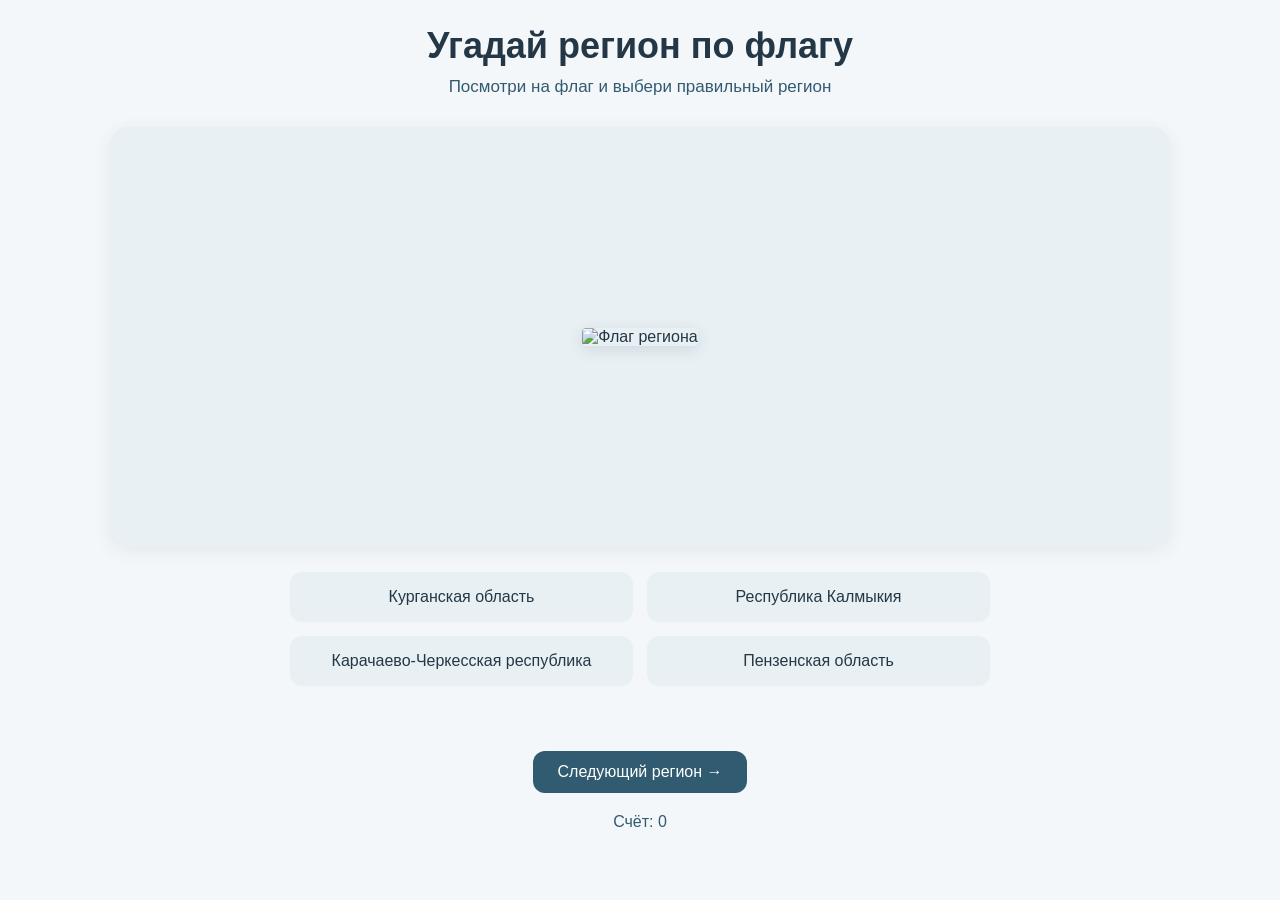
==== game-flags.html @ 8bf75be3 "Add flag guessing game" ====
<!doctype html>
<html lang="ru">
  <head>
    <meta charset="UTF-8" />
    <meta name="viewport" content="width=device-width, initial-scale=1.0" />

    <title>Угадай регион по флагу — Культурный атлас России</title>

    <style>
      * {
        box-sizing: border-box;
      }

      body {
        margin: 0;
        background: #f4f7fa;
        color: #243746;
        font-family: Arial, sans-serif;
      }

      .game-container {
        max-width: 1100px;
        margin: 0 auto;
        padding: 25px 20px 35px;
      }

      .game-header {
        text-align: center;
        margin-bottom: 30px;
      }

      .game-header h1 {
        margin: 0 0 10px;
        color: #243746;
        font-size: 36px;
      }

      .game-header p {
        margin: 0;
        color: #315b70;
        font-size: 17px;
      }

      /* =========================
         FLAG
      ========================= */

      .flag-container {
        width: 100%;
        height: 420px;

        display: flex;
        align-items: center;
        justify-content: center;

        padding: 40px;

        background: #e8f0f4;
        border-radius: 18px;

        box-shadow: 0 4px 18px rgba(36, 55, 70, 0.08);
      }

      .flag {
        display: block;

        max-width: 85%;
        max-height: 280px;

        width: auto;
        height: auto;

        object-fit: contain;

        border-radius: 4px;

        box-shadow: 0 4px 15px rgba(36, 55, 70, 0.12);
      }

      /* =========================
         ANSWERS
      ========================= */

      .answers {
        display: grid;
        grid-template-columns: repeat(2, 1fr);
        gap: 14px;

        max-width: 700px;

        margin: 25px auto 0;
      }

      .answer-button {
        border: none;
        border-radius: 12px;

        padding: 16px 20px;

        background: #e8f0f4;
        color: #243746;

        font-size: 16px;

        cursor: pointer;

        transition:
          background 0.2s ease,
          transform 0.2s ease;
      }

      .answer-button:hover {
        background: #d5e4eb;
        transform: translateY(-1px);
      }

      .answer-button.correct {
        background: #cfe6d5;
      }

      .answer-button.wrong {
        background: #efd1d1;
      }

      .answer-button:disabled {
        cursor: default;
      }

      .answer-button:disabled:hover {
        transform: none;
      }

      /* =========================
         RESULT
      ========================= */

      .result {
        min-height: 30px;

        margin-top: 20px;

        text-align: center;

        font-size: 18px;
        font-weight: 600;
      }

      /* =========================
         NEXT BUTTON
      ========================= */

      .next-button {
        display: block;

        margin: 15px auto 0;

        padding: 12px 24px;

        border: none;
        border-radius: 12px;

        background: #315b70;
        color: #ffffff;

        font-size: 16px;

        cursor: pointer;

        transition:
          background 0.2s ease,
          transform 0.2s ease;
      }

      .next-button:hover {
        background: #243746;
        transform: translateY(-1px);
      }

      /* =========================
         SCORE
      ========================= */

      .score {
        text-align: center;

        margin-top: 20px;

        color: #315b70;

        font-size: 16px;
      }

      /* =========================
         MOBILE
      ========================= */

      @media (max-width: 700px) {
        .game-container {
          padding: 20px 12px 30px;
        }

        .game-header {
          margin-bottom: 20px;
        }

        .game-header h1 {
          font-size: 27px;
        }

        .game-header p {
          font-size: 15px;
        }

        .flag-container {
          height: 420px;
          padding: 25px 15px;
        }

        .flag {
          max-width: 92%;
          max-height: 250px;
        }

        .answers {
          grid-template-columns: repeat(2, 1fr);
          gap: 10px;

          margin-top: 18px;
        }

        .answer-button {
          padding: 12px 10px;

          font-size: 14px;

          min-height: 48px;
        }

        .result {
          margin-top: 14px;
          font-size: 16px;
        }

        .next-button {
          margin-top: 12px;

          padding: 10px 20px;

          font-size: 15px;
        }

        .score {
          margin-top: 14px;
          font-size: 15px;
        }
      }
    </style>
  </head>

  <body>
    <main class="game-container">
      <header class="game-header">
        <h1>Угадай регион по флагу</h1>

        <p>Посмотри на флаг и выбери правильный регион</p>
      </header>

      <div class="flag-container">
        <img class="flag" src="" alt="Флаг региона" />
      </div>

      <div class="answers">
        <button class="answer-button">Вариант 1</button>
        <button class="answer-button">Вариант 2</button>
        <button class="answer-button">Вариант 3</button>
        <button class="answer-button">Вариант 4</button>
      </div>

      <div class="result"></div>

      <button class="next-button">Следующий регион →</button>

      <div class="score">Счёт: 0</div>
    </main>

    <script>
      /* =========================
         FLAGS
      ========================= */

      const regionFlags = {
        "Республика Адыгея":
          "https://commons.wikimedia.org/wiki/Special:Redirect/file/Flag_of_Adygea.svg",

        "Республика Алтай":
          "https://commons.wikimedia.org/wiki/Special:Redirect/file/Flag_of_Altai_Republic.svg",

        "Республика Башкортостан":
          "https://commons.wikimedia.org/wiki/Special:Redirect/file/Flag_of_Bashkortostan.svg",

        "Республика Бурятия":
          "https://commons.wikimedia.org/wiki/Special:Redirect/file/Flag_of_Buryatia.svg",

        "Республика Дагестан":
          "https://commons.wikimedia.org/wiki/Special:Redirect/file/Flag_of_Dagestan.svg",

        "Республика Ингушетия":
          "https://commons.wikimedia.org/wiki/Special:Redirect/file/Flag_of_Ingushetia.svg",

        "Кабардино-Балкарская республика":
          "https://commons.wikimedia.org/wiki/Special:Redirect/file/Flag_of_Kabardino-Balkaria.svg",

        "Карачаево-Черкесская республика":
          "https://commons.wikimedia.org/wiki/Special:Redirect/file/Flag_of_Karachay-Cherkessia.svg",

        "Республика Калмыкия":
          "https://commons.wikimedia.org/wiki/Special:Redirect/file/Flag_of_Kalmykia.svg",

        "Республика Карелия":
          "https://commons.wikimedia.org/wiki/Special:Redirect/file/Flag_of_Karelia.svg",

        "Республика Коми":
          "https://commons.wikimedia.org/wiki/Special:Redirect/file/Flag_of_Komi.svg",

        "Республика Крым":
          "https://commons.wikimedia.org/wiki/Special:Redirect/file/Flag_of_Crimea.svg",

        "Республика Марий Эл":
          "https://commons.wikimedia.org/wiki/Special:Redirect/file/Flag_of_Mari_El.svg",

        "Республика Мордовия":
          "https://commons.wikimedia.org/wiki/Special:Redirect/file/Flag_of_Mordovia.svg",

        "Республика Северная Осетия":
          "https://commons.wikimedia.org/wiki/Special:Redirect/file/Flag_of_North_Ossetia.svg",

        "Республика Саха (Якутия)":
          "https://commons.wikimedia.org/wiki/Special:Redirect/file/Flag_of_Sakha.svg",

        "Республика Татарстан":
          "https://commons.wikimedia.org/wiki/Special:Redirect/file/Flag_of_Tatarstan.svg",

        "Республика Тыва":
          "https://commons.wikimedia.org/wiki/Special:Redirect/file/Flag_of_Tuva.svg",

        "Удмуртская Республика":
          "https://commons.wikimedia.org/wiki/Special:Redirect/file/Flag_of_Udmurtia.svg",

        "Чеченская республика":
          "https://commons.wikimedia.org/wiki/Special:Redirect/file/Flag_of_Chechnya.svg",

        "Чувашская республика":
          "https://commons.wikimedia.org/wiki/Special:Redirect/file/Flag_of_Chuvashia.svg",

        "Республика Хакасия":
          "https://commons.wikimedia.org/wiki/Special:Redirect/file/Flag_of_Khakassia.svg",

        "Алтайский край":
          "https://commons.wikimedia.org/wiki/Special:Redirect/file/Flag_of_Altai_Krai.svg",

        "Камчатский край":
          "https://commons.wikimedia.org/wiki/Special:Redirect/file/Flag_of_Kamchatka_Krai.svg",

        "Краснодарский край":
          "https://commons.wikimedia.org/wiki/Special:Redirect/file/Flag_of_Krasnodar_Krai.svg",

        "Красноярский край":
          "https://commons.wikimedia.org/wiki/Special:Redirect/file/Flag_of_Krasnoyarsk_Krai.svg",

        "Пермский край":
          "https://commons.wikimedia.org/wiki/Special:Redirect/file/Flag_of_Perm_Krai.svg",

        "Приморский край":
          "https://commons.wikimedia.org/wiki/Special:Redirect/file/Flag_of_Primorsky_Krai.svg",

        "Ставропольский край":
          "https://commons.wikimedia.org/wiki/Special:Redirect/file/Flag_of_Stavropol_Krai.svg",

        "Хабаровский край":
          "https://commons.wikimedia.org/wiki/Special:Redirect/file/Flag_of_Khabarovsk_Krai.svg",

        "Забайкальский край":
          "https://commons.wikimedia.org/wiki/Special:Redirect/file/Flag_of_Zabaykalsky_Krai.svg",

        "Амурская область":
          "https://commons.wikimedia.org/wiki/Special:Redirect/file/Flag_of_Amur_Oblast.svg",

        "Архангельская область":
          "https://commons.wikimedia.org/wiki/Special:Redirect/file/Flag_of_Arkhangelsk_Oblast.svg",

        "Астраханская область":
          "https://commons.wikimedia.org/wiki/Special:Redirect/file/Flag_of_Astrakhan_Oblast.svg",

        "Белгородская область":
          "https://commons.wikimedia.org/wiki/Special:Redirect/file/Flag_of_Belgorod_Oblast.svg",

        "Брянская область":
          "https://commons.wikimedia.org/wiki/Special:Redirect/file/Flag_of_Bryansk_Oblast.svg",

        "Владимирская область":
          "https://commons.wikimedia.org/wiki/Special:Redirect/file/Flag_of_Vladimir_Oblast.svg",

        "Волгоградская область":
          "https://commons.wikimedia.org/wiki/Special:Redirect/file/Flag_of_Volgograd_Oblast.svg",

        "Вологодская область":
          "https://commons.wikimedia.org/wiki/Special:Redirect/file/Flag_of_Vologda_Oblast.svg",

        "Воронежская область":
          "https://commons.wikimedia.org/wiki/Special:Redirect/file/Flag_of_Voronezh_Oblast.svg",

        "Ивановская область":
          "https://commons.wikimedia.org/wiki/Special:Redirect/file/Flag_of_Ivanovo_Oblast.svg",

        "Иркутская область":
          "https://commons.wikimedia.org/wiki/Special:Redirect/file/Flag_of_Irkutsk_Oblast.svg",

        "Калининградская область":
          "https://commons.wikimedia.org/wiki/Special:Redirect/file/Flag_of_Kaliningrad_Oblast.svg",

        "Калужская область":
          "https://commons.wikimedia.org/wiki/Special:Redirect/file/Flag_of_Kaluga_Oblast.svg",

        "Кемеровская область":
          "https://commons.wikimedia.org/wiki/Special:Redirect/file/Flag_of_Kemerovo_Oblast.svg",

        "Кировская область":
          "https://commons.wikimedia.org/wiki/Special:Redirect/file/Flag_of_Kirov_Oblast.svg",

        "Костромская область":
          "https://commons.wikimedia.org/wiki/Special:Redirect/file/Flag_of_Kostroma_Oblast.svg",

        "Курганская область":
          "https://commons.wikimedia.org/wiki/Special:Redirect/file/Flag_of_Kurgan_Oblast.svg",

        "Курская область":
          "https://commons.wikimedia.org/wiki/Special:Redirect/file/Flag_of_Kursk_Oblast.svg",

        "Ленинградская область":
          "https://commons.wikimedia.org/wiki/Special:Redirect/file/Flag_of_Leningrad_Oblast.svg",

        "Липецкая область":
          "https://commons.wikimedia.org/wiki/Special:Redirect/file/Flag_of_Lipetsk_Oblast.svg",

        "Магаданская область":
          "https://commons.wikimedia.org/wiki/Special:Redirect/file/Flag_of_Magadan_Oblast.svg",

        "Московская область":
          "https://commons.wikimedia.org/wiki/Special:Redirect/file/Flag_of_Moscow_Oblast.svg",

        "Мурманская область":
          "https://commons.wikimedia.org/wiki/Special:Redirect/file/Flag_of_Murmansk_Oblast.svg",

        "Нижегородская область":
          "https://commons.wikimedia.org/wiki/Special:Redirect/file/Flag_of_Nizhny_Novgorod_Oblast.svg",

        "Новгородская область":
          "https://commons.wikimedia.org/wiki/Special:Redirect/file/Flag_of_Novgorod_Oblast.svg",

        "Новосибирская область":
          "https://commons.wikimedia.org/wiki/Special:Redirect/file/Flag_of_Novosibirsk_Oblast.svg",

        "Омская область":
          "https://commons.wikimedia.org/wiki/Special:Redirect/file/Flag_of_Omsk_Oblast.svg",

        "Оренбургская область":
          "https://commons.wikimedia.org/wiki/Special:Redirect/file/Flag_of_Orenburg_Oblast.svg",

        "Орловская область":
          "https://commons.wikimedia.org/wiki/Special:Redirect/file/Flag_of_Oryol_Oblast.svg",

        "Пензенская область":
          "https://commons.wikimedia.org/wiki/Special:Redirect/file/Flag_of_Penza_Oblast.svg",

        "Псковская область":
          "https://commons.wikimedia.org/wiki/Special:Redirect/file/Flag_of_Pskov_Oblast.svg",

        "Ростовская область":
          "https://commons.wikimedia.org/wiki/Special:Redirect/file/Flag_of_Rostov_Oblast.svg",

        "Рязанская область":
          "https://commons.wikimedia.org/wiki/Special:Redirect/file/Flag_of_Ryazan_Oblast.svg",

        "Самарская область":
          "https://commons.wikimedia.org/wiki/Special:Redirect/file/Flag_of_Samara_Oblast.svg",

        "Саратовская область":
          "https://commons.wikimedia.org/wiki/Special:Redirect/file/Flag_of_Saratov_Oblast.svg",

        "Сахалинская область":
          "https://commons.wikimedia.org/wiki/Special:Redirect/file/Flag_of_Sakhalin_Oblast.svg",

        "Свердловская область":
          "https://commons.wikimedia.org/wiki/Special:Redirect/file/Flag_of_Sverdlovsk_Oblast.svg",

        "Смоленская область":
          "https://commons.wikimedia.org/wiki/Special:Redirect/file/Flag_of_Smolensk_Oblast.svg",

        "Тамбовская область":
          "https://commons.wikimedia.org/wiki/Special:Redirect/file/Flag_of_Tambov_Oblast.svg",

        "Тверская область":
          "https://commons.wikimedia.org/wiki/Special:Redirect/file/Flag_of_Tver_Oblast.svg",

        "Томская область":
          "https://commons.wikimedia.org/wiki/Special:Redirect/file/Flag_of_Tomsk_Oblast.svg",

        "Тульская область":
          "https://commons.wikimedia.org/wiki/Special:Redirect/file/Flag_of_Tula_Oblast.svg",

        "Тюменская область":
          "https://commons.wikimedia.org/wiki/Special:Redirect/file/Flag_of_Tyumen_Oblast.svg",

        "Ульяновская область":
          "https://commons.wikimedia.org/wiki/Special:Redirect/file/Flag_of_Ulyanovsk_Oblast.svg",

        "Челябинская область":
          "https://commons.wikimedia.org/wiki/Special:Redirect/file/Flag_of_Chelyabinsk_Oblast.svg",

        "Ярославская область":
          "https://commons.wikimedia.org/wiki/Special:Redirect/file/Flag_of_Yaroslavl_Oblast.svg",

        Москва:
          "https://commons.wikimedia.org/wiki/Special:Redirect/file/Flag_of_Moscow.svg",

        "Санкт-Петербург":
          "https://commons.wikimedia.org/wiki/Special:Redirect/file/Flag_of_Saint_Petersburg.svg",

        "Еврейская автономная область":
          "https://commons.wikimedia.org/wiki/Special:Redirect/file/Flag_of_Jewish_Autonomous_Oblast.svg",

        "Чукотский автономный округ":
          "https://commons.wikimedia.org/wiki/Special:Redirect/file/Flag_of_Chukotka.svg",

        "Ханты-Мансийский АО":
          "https://commons.wikimedia.org/wiki/Special:Redirect/file/Flag_of_Yugra.svg",

        "Ненецкий автономный округ":
          "https://commons.wikimedia.org/wiki/Special:Redirect/file/Flag_of_Nenets_Autonomous_Okrug.svg",

        "Ямало-Ненецкий АО":
          "https://commons.wikimedia.org/wiki/Special:Redirect/file/Flag_of_Yamalo-Nenets_Autonomous_Okrug.svg",
      };

      /* =========================
         GAME ELEMENTS
      ========================= */

      const flagElement = document.querySelector(".flag");

      const answerButtons = document.querySelectorAll(".answer-button");

      const resultElement = document.querySelector(".result");

      const nextButton = document.querySelector(".next-button");

      const scoreElement = document.querySelector(".score");

      const regions = Object.keys(regionFlags);

      let currentRegion = null;
      let score = 0;
      let answered = false;

      /* =========================
         SHUFFLE
      ========================= */

      function shuffle(array) {
        const shuffled = [...array];

        for (let i = shuffled.length - 1; i > 0; i--) {
          const j = Math.floor(Math.random() * (i + 1));

          [shuffled[i], shuffled[j]] = [shuffled[j], shuffled[i]];
        }

        return shuffled;
      }

      /* =========================
         NEW ROUND
      ========================= */

      function startNewRound() {
        answered = false;

        resultElement.textContent = "";

        answerButtons.forEach((button) => {
          button.disabled = false;

          button.classList.remove("correct", "wrong");
        });

        currentRegion = regions[Math.floor(Math.random() * regions.length)];

        flagElement.src = regionFlags[currentRegion];

        flagElement.alt = "Флаг региона";

        const otherRegions = regions.filter(
          (region) => region !== currentRegion,
        );

        const wrongAnswers = shuffle(otherRegions).slice(0, 3);

        const allAnswers = shuffle([currentRegion, ...wrongAnswers]);

        answerButtons.forEach((button, index) => {
          button.textContent = allAnswers[index];

          button.dataset.answer = allAnswers[index];
        });
      }

      /* =========================
         ANSWER CHECK
      ========================= */

      answerButtons.forEach((button) => {
        button.addEventListener("click", () => {
          if (answered || !currentRegion) {
            return;
          }

          answered = true;

          const selectedAnswer = button.dataset.answer;

          answerButtons.forEach((answerButton) => {
            answerButton.disabled = true;
          });

          if (selectedAnswer === currentRegion) {
            button.classList.add("correct");

            score++;

            resultElement.textContent = "Правильно! 🎉";
          } else {
            button.classList.add("wrong");

            answerButtons.forEach((answerButton) => {
              if (answerButton.dataset.answer === currentRegion) {
                answerButton.classList.add("correct");
              }
            });

            resultElement.textContent =
              "Неправильно. Правильный ответ: " + currentRegion;
          }

          scoreElement.textContent = "Счёт: " + score;
        });
      });

      /* =========================
         NEXT REGION
      ========================= */

      nextButton.addEventListener("click", () => {
        startNewRound();
      });

      /* =========================
         START GAME
      ========================= */

      startNewRound();
    </script>
  </body>
</html>
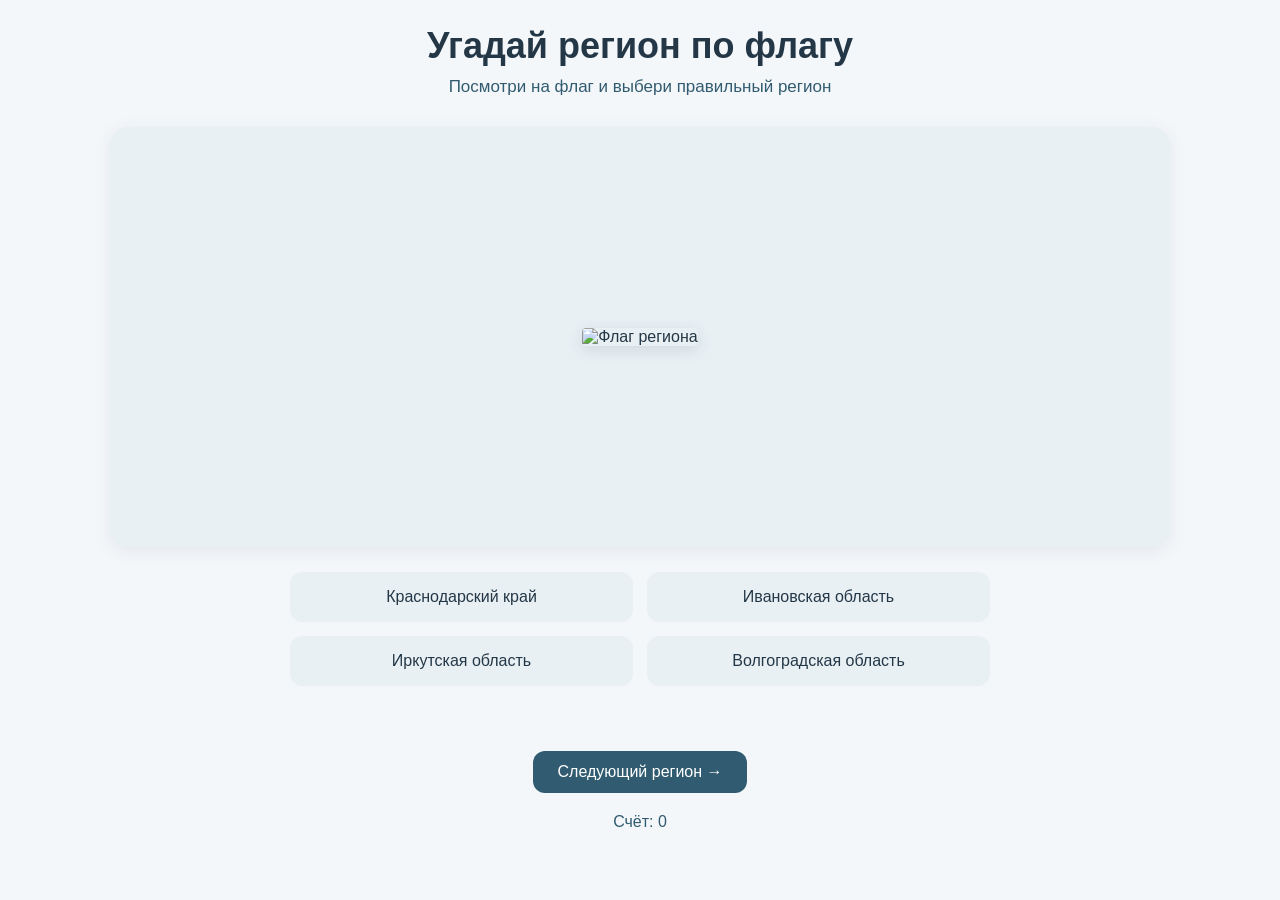
==== commit 4d58a304: "Fix Nenets flag" ====
--- a/game-flags.html
+++ b/game-flags.html
@@ -536,7 +536,7 @@
           "https://commons.wikimedia.org/wiki/Special:Redirect/file/Flag_of_Yugra.svg",
 
         "Ненецкий автономный округ":
-          "https://commons.wikimedia.org/wiki/Special:Redirect/file/Flag_of_Nenets_Autonomous_Okrug.svg",
+          "https://upload.wikimedia.org/wikipedia/commons/5/5d/Flag_of_Nenets_Autonomous_Okrug.svg",
 
         "Ямало-Ненецкий АО":
           "https://commons.wikimedia.org/wiki/Special:Redirect/file/Flag_of_Yamalo-Nenets_Autonomous_Okrug.svg",
